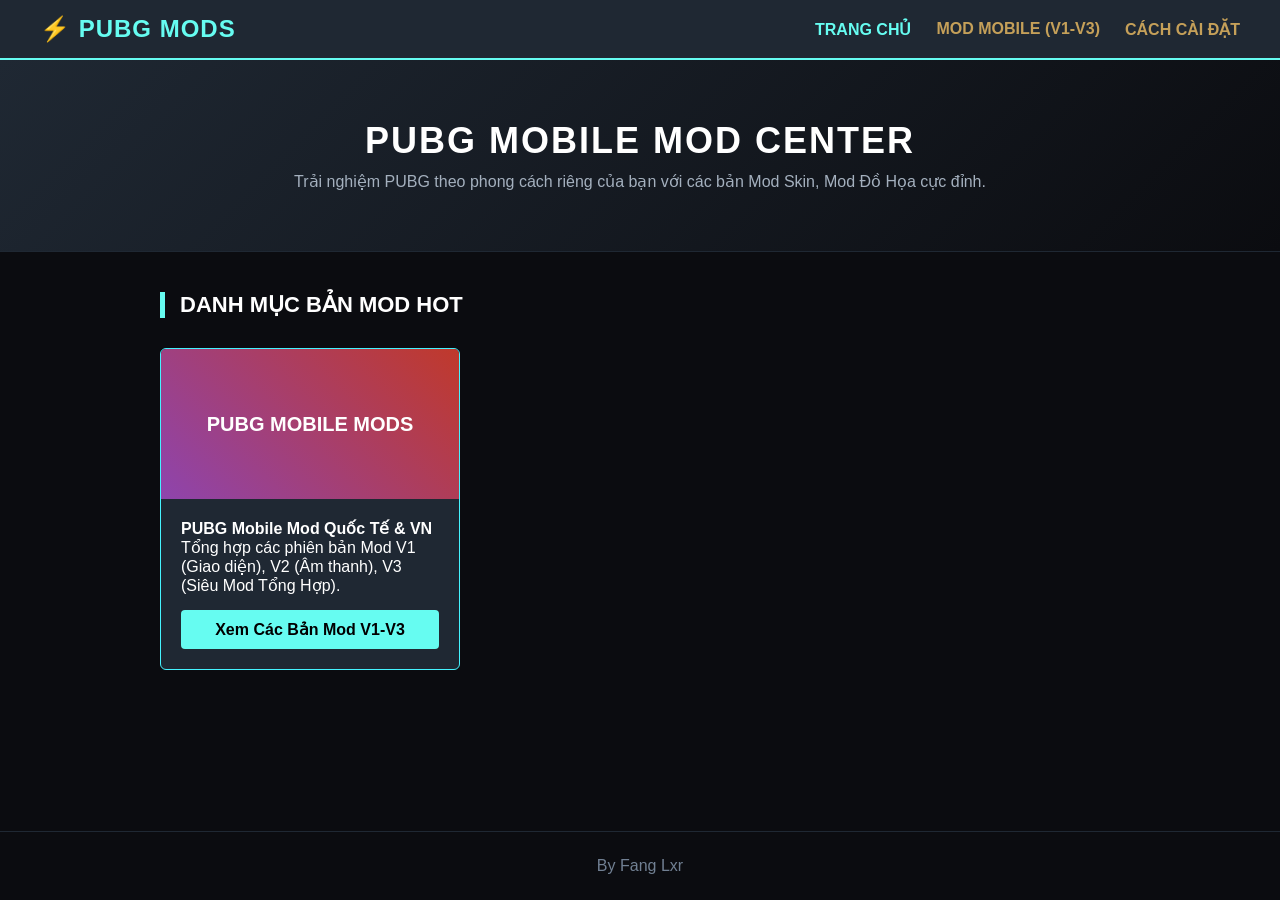
==== index.html @ ba9da211 "Add files via upload" ====
<!DOCTYPE html>
<html lang="vi">
<head>
    <meta charset="UTF-8">
    <meta name="viewport" content="width=device-width, initial-scale=1.0">
    <title>PUBG Modding Center - Tải Bản Mod V1 V2 V3</title>
    <link rel="stylesheet" href="style.css">
</head>
<body>

    <header>
        <nav class="navbar">
            <div class="logo">⚡ PUBG MODS</div>
            <ul class="nav-links">
                <li><a href="index.html" class="active">Trang Chủ</a></li>
                <li><a href="pubg-mobile-mods.html">Mod Mobile (V1-V3)</a></li>
                <li><a href="#">Cách Cài Đặt</a></li>
            </ul>
        </nav>
    </header>

    <section class="hero mod-banner">
        <h2>PUBG MOBILE MOD CENTER</h2>
        <p>Trải nghiệm PUBG theo phong cách riêng của bạn với các bản Mod Skin, Mod Đồ Họa cực đỉnh.</p>
    </section>

    <main class="container">
        <h3 class="section-title">Danh Mục Bản Mod Hot</h3>
        <div class="game-grid">
            <div class="game-card">
                <div class="game-thumb" style="background: linear-gradient(45deg, #8e44ad, #c0392b); height: 150px; display:flex; align-items:center; justify-content:center; font-weight:bold; color:#fff; font-size: 20px;">PUBG MOBILE MODS</div>
                <div class="game-info">
                    <h4>PUBG Mobile Mod Quốc Tế & VN</h4>
                    <p>Tổng hợp các phiên bản Mod V1 (Giao diện), V2 (Âm thanh), V3 (Siêu Mod Tổng Hợp).</p>
                    <a href="pubg-mobile-mods.html" class="btn-detail">Xem Các Bản Mod V1-V3</a>
                </div>
            </div>
        </div>
    </main>

    <footer>
        <p> By Fang Lxr </p>
    </footer>

</body>
</html>
---- style.css ----
/* Thiết lập cơ bản */
* {
    margin: 0;
    padding: 0;
    box-sizing: border-box;
    font-family: 'Segoe UI', Arial, sans-serif;
}

body {
    background-color: #0b0c10;
    color: #c5a059; /* Màu vàng cát đặc trưng PUBG */
    display: flex;
    flex-direction: column;
    min-height: 100vh;
}

/* Navbar */
.navbar {
    background-color: #1f2833;
    display: flex;
    justify-content: space-between;
    align-items: center;
    padding: 15px 40px;
    border-bottom: 2px solid #66fcf1; /* Viền neon dạ quang */
}

.logo {
    color: #66fcf1;
    font-size: 24px;
    font-weight: bold;
    text-transform: uppercase;
    letter-spacing: 1px;
}

.nav-links {
    list-style: none;
    display: flex;
}

.nav-links li {
    margin-left: 25px;
}

.nav-links a {
    color: #c5a059;
    text-decoration: none;
    font-size: 16px;
    font-weight: bold;
    text-transform: uppercase;
    transition: 0.3s;
}

.nav-links a:hover, .nav-links a.active {
    color: #66fcf1;
}

/* Banner */
.hero {
    background: linear-gradient(135deg, #1f2833, #0b0c10);
    text-align: center;
    padding: 60px 20px;
    border-bottom: 1px solid #1f2833;
}

.hero h2 {
    font-size: 36px;
    color: #ffffff;
    margin-bottom: 10px;
    letter-spacing: 2px;
}

.hero p {
    color: #a4b0be;
    font-size: 16px;
}

/* Container */
.container {
    flex: 1;
    width: 100%;
    max-width: 1000px;
    margin: 0 auto;
    padding: 40px 20px;
}

.section-title {
    font-size: 22px;
    margin-bottom: 30px;
    color: #fff;
    border-left: 5px solid #66fcf1;
    padding-left: 15px;
    text-transform: uppercase;
}

/* Grid của trang chủ */
.game-grid {
    display: grid;
    grid-template-columns: repeat(auto-fill, minmax(300px, 1fr));
    gap: 30px;
}
.game-card {
    background-color: #1f2833;
    border-radius: 6px;
    overflow: hidden;
    border: 1px solid #45f3ff;
}
.game-info { padding: 20px; color: #fff;}
.btn-detail {
    display: block; text-align: center; background: #66fcf1; color: #000; padding: 10px; 
    font-weight: bold; text-decoration: none; border-radius: 4px; margin-top: 15px;
}

/* --- Danh Sách Bản Mod (Dạng Hộp) --- */
.mod-list {
    display: flex;
    flex-direction: column;
    gap: 25px;
}

.mod-box {
    background-color: #1f2833;
    border-left: 6px solid #66fcf1;
    border-radius: 4px;
    padding: 25px;
    box-shadow: 0 4px 10px rgba(0,0,0,0.3);
}

.mod-header {
    display: flex;
    align-items: center;
    gap: 15px;
    flex-wrap: wrap;
    margin-bottom: 15px;
}

.mod-header h3 {
    color: #fff;
    font-size: 20px;
    flex: 1;
}

/* Huy hiệu V1 V2 V3 */
.mod-version {
    padding: 5px 12px;
    font-weight: bold;
    border-radius: 3px;
    color: #000;
    text-transform: uppercase;
    font-size: 13px;
}
.badge-v1 { background-color: #f1c40f; } /* Vàng */
.badge-v2 { background-color: #3498db; color: #fff; } /* Xanh */
.badge-v3 { background-color: #9b59b6; color: #fff; } /* Tím VIP */

/* Trạng thái Anti-ban */
.mod-status {
    font-size: 13px;
    font-weight: bold;
    padding: 4px 8px;
    border-radius: 3px;
}
.mod-status.safe { background-color: rgba(46, 213, 115, 0.2); color: #2ed573; }
.mod-status.warning { background-color: rgba(235, 94, 40, 0.2); color: #ff4757; }

/* Nội dung bản mod */
.mod-body p {
    color: #dcdde1;
    line-height: 1.6;
    margin-bottom: 15px;
    font-size: 15px;
}

/* Nút tải bản mod */
.btn-download-mod {
    display: inline-block;
    background-color: #2ed573;
    color: #000;
    padding: 10px 25px;
    font-weight: bold;
    text-decoration: none;
    border-radius: 4px;
    text-transform: uppercase;
    font-size: 14px;
    transition: 0.2s;
}

.btn-download-mod:hover {
    transform: translateY(-2px);
    box-shadow: 0 4px 12px rgba(46, 213, 115, 0.3);
}

/* Footer */
footer {
    background-color: #0b0c10;
    text-align: center;
    padding: 25px;
    color: #718093;
    border-top: 1px solid #1f2833;
    margin-top: 40px;
}
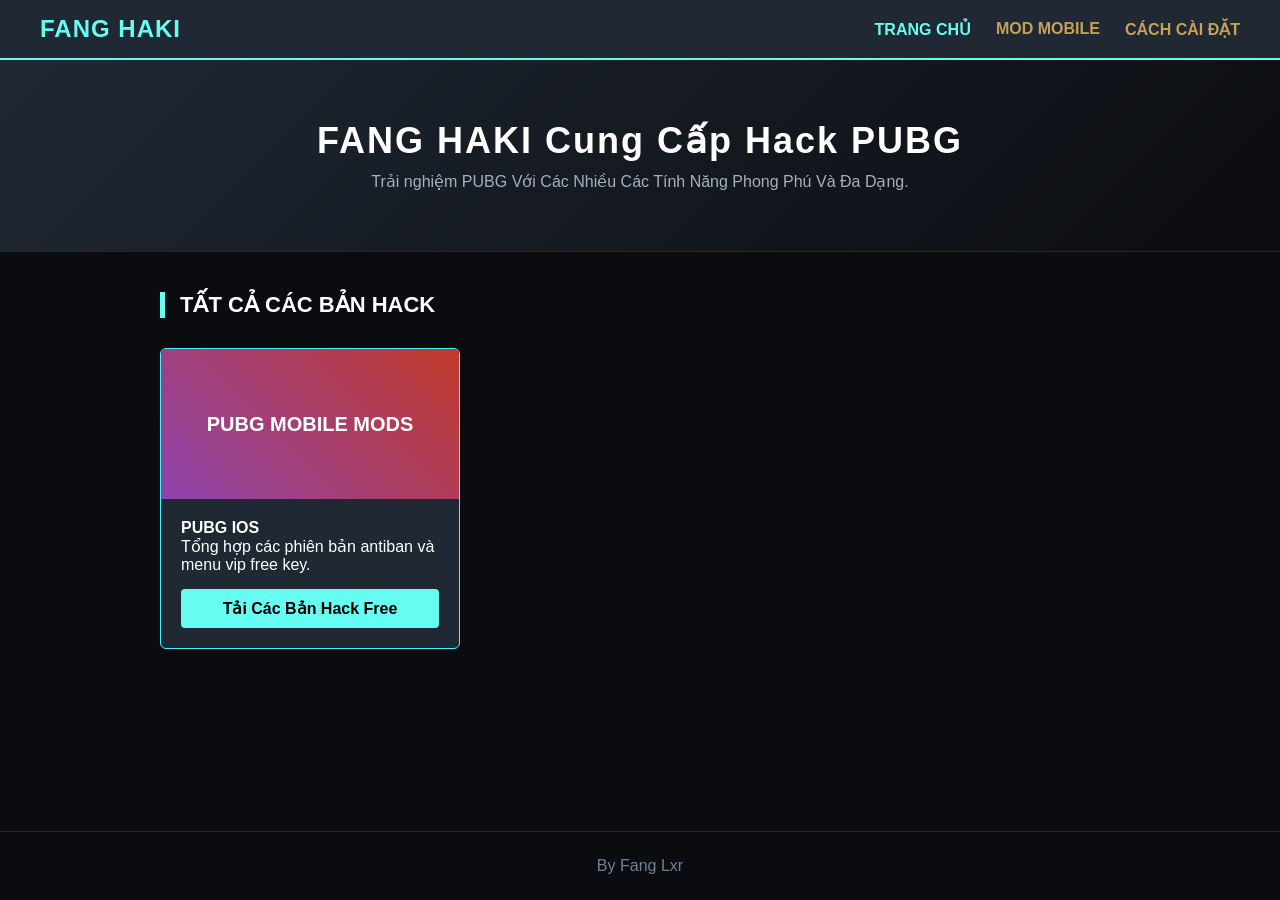
==== commit d66f1d3f: "Update index.html" ====
--- a/index.html
+++ b/index.html
@@ -3,36 +3,36 @@
 <head>
     <meta charset="UTF-8">
     <meta name="viewport" content="width=device-width, initial-scale=1.0">
-    <title>PUBG Modding Center - Tải Bản Mod V1 V2 V3</title>
+    <title> Link Các Bản Hack </title>
     <link rel="stylesheet" href="style.css">
 </head>
 <body>
 
     <header>
         <nav class="navbar">
-            <div class="logo">⚡ PUBG MODS</div>
+            <div class="logo"> FANG HAKI </div>
             <ul class="nav-links">
                 <li><a href="index.html" class="active">Trang Chủ</a></li>
-                <li><a href="pubg-mobile-mods.html">Mod Mobile (V1-V3)</a></li>
+                <li><a href="pubg-mobile-mods.html">Mod Mobile</a></li>
                 <li><a href="#">Cách Cài Đặt</a></li>
             </ul>
         </nav>
     </header>
 
     <section class="hero mod-banner">
-        <h2>PUBG MOBILE MOD CENTER</h2>
-        <p>Trải nghiệm PUBG theo phong cách riêng của bạn với các bản Mod Skin, Mod Đồ Họa cực đỉnh.</p>
+        <h2>FANG HAKI Cung Cấp Hack PUBG</h2>
+        <p>Trải nghiệm PUBG Với Các Nhiều Các Tính Năng Phong Phú Và Đa Dạng.</p>
     </section>
 
     <main class="container">
-        <h3 class="section-title">Danh Mục Bản Mod Hot</h3>
+        <h3 class="section-title"> Tất Cả Các Bản Hack</h3>
         <div class="game-grid">
             <div class="game-card">
                 <div class="game-thumb" style="background: linear-gradient(45deg, #8e44ad, #c0392b); height: 150px; display:flex; align-items:center; justify-content:center; font-weight:bold; color:#fff; font-size: 20px;">PUBG MOBILE MODS</div>
                 <div class="game-info">
-                    <h4>PUBG Mobile Mod Quốc Tế & VN</h4>
-                    <p>Tổng hợp các phiên bản Mod V1 (Giao diện), V2 (Âm thanh), V3 (Siêu Mod Tổng Hợp).</p>
-                    <a href="pubg-mobile-mods.html" class="btn-detail">Xem Các Bản Mod V1-V3</a>
+                    <h4>PUBG IOS</h4>
+                    <p>Tổng hợp các phiên bản antiban và menu vip free key.</p>
+                    <a href="pubg-mobile-mods.html" class="btn-detail">Tải Các Bản Hack Free</a>
                 </div>
             </div>
         </div>
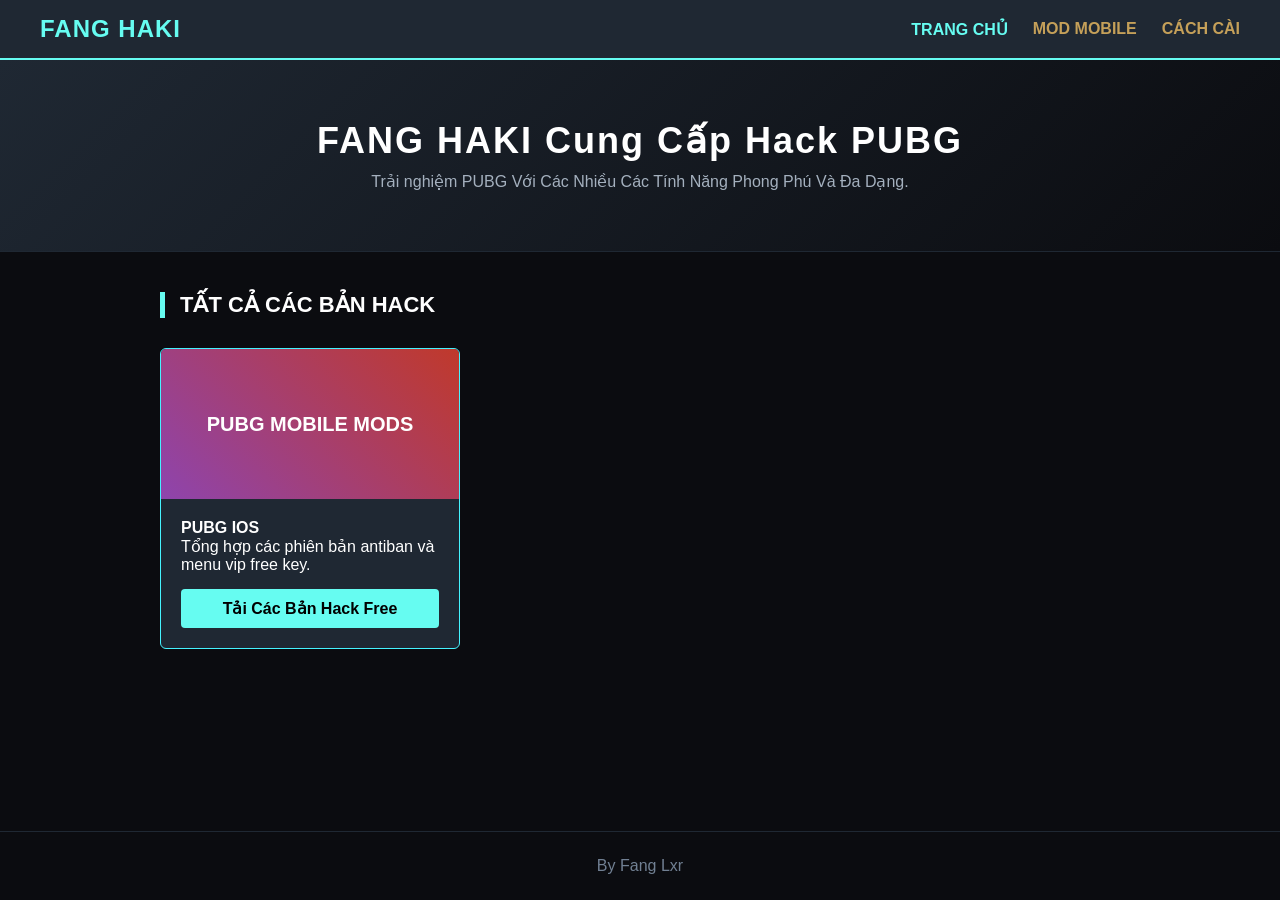
==== commit 5f6bbb49: "Update index.html" ====
--- a/index.html
+++ b/index.html
@@ -14,7 +14,7 @@
             <ul class="nav-links">
                 <li><a href="index.html" class="active">Trang Chủ</a></li>
                 <li><a href="pubg-mobile-mods.html">Mod Mobile</a></li>
-                <li><a href="#">Cách Cài Đặt</a></li>
+                <li><a href="#">Cách Cài</a></li>
             </ul>
         </nav>
     </header>
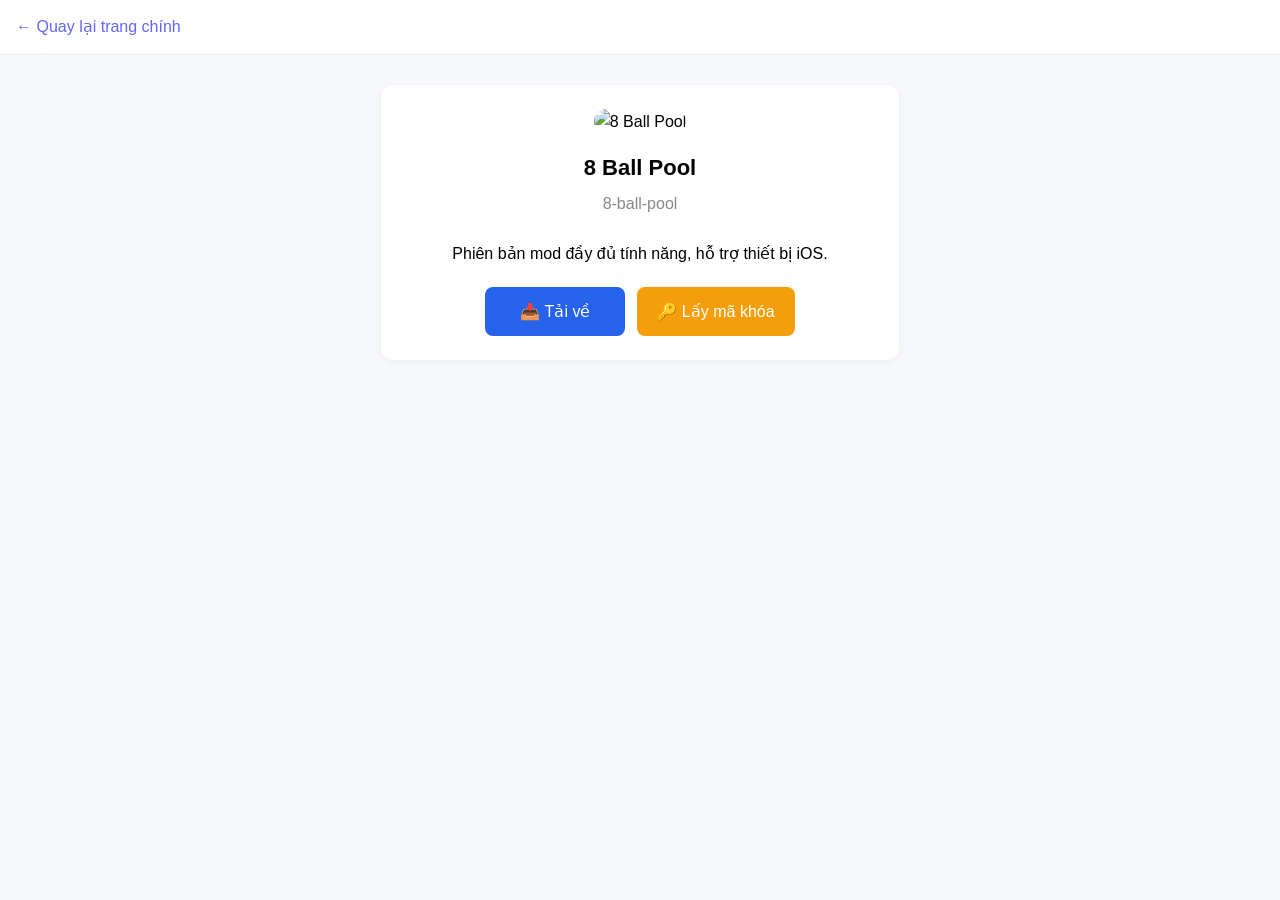
==== commit f725afc6: "Update index.html" ====
--- a/index.html
+++ b/index.html
@@ -3,44 +3,113 @@
 <head>
     <meta charset="UTF-8">
     <meta name="viewport" content="width=device-width, initial-scale=1.0">
-    <title> Link Các Bản Hack </title>
-    <link rel="stylesheet" href="style.css">
+    <title>8 Ball Pool - XUMOD</title>
+    <style>
+        * {
+            margin: 0;
+            padding: 0;
+            box-sizing: border-box;
+            font-family: -apple-system, BlinkMacSystemFont, "Segoe UI", Roboto, sans-serif;
+        }
+
+        body {
+            background: #f8f9fc;
+            line-height: 1.6;
+        }
+
+        .back-bar {
+            background: #fff;
+            padding: 14px 16px;
+            border-bottom: 1px solid #eee;
+        }
+
+        .back-bar a {
+            text-decoration: none;
+            color: #6366f1;
+            font-weight: 500;
+        }
+
+        .app-detail {
+            max-width: 550px;
+            margin: 30px auto;
+            padding: 0 16px;
+        }
+
+        .app-card {
+            background: #fff;
+            border-radius: 12px;
+            padding: 24px;
+            box-shadow: 0 2px 8px rgba(0,0,0,0.06);
+            text-align: center;
+        }
+
+        .app-big-logo {
+            width: 80px;
+            height: 80px;
+            border-radius: 16px;
+            margin: 0 auto 16px;
+        }
+
+        h1 {
+            font-size: 22px;
+            margin-bottom: 6px;
+        }
+
+        .sub-name {
+            color: #888;
+            margin-bottom: 24px;
+        }
+
+        .btn-group {
+            display: flex;
+            gap: 12px;
+            justify-content: center;
+            margin-top: 20px;
+            flex-wrap: wrap;
+        }
+
+        .btn {
+            padding: 12px 20px;
+            border-radius: 8px;
+            text-decoration: none;
+            font-weight: 500;
+            min-width: 140px;
+        }
+
+        .btn-download {
+            background: #2563eb;
+            color: white;
+        }
+
+        .btn-key {
+            background: #f59e0b;
+            color: white;
+        }
+
+        .btn:hover {
+            opacity: 0.92;
+        }
+    </style>
 </head>
 <body>
 
-    <header>
-        <nav class="navbar">
-            <div class="logo"> FANG HAKI </div>
-            <ul class="nav-links">
-                <li><a href="index.html" class="active">Trang Chủ</a></li>
-                <li><a href="pubg-mobile-mods.html">Mod Mobile</a></li>
-                <li><a href="#">Cách Cài</a></li>
-            </ul>
-        </nav>
-    </header>
+<div class="back-bar">
+    <a href="index.html">← Quay lại trang chính</a>
+</div>
 
-    <section class="hero mod-banner">
-        <h2>FANG HAKI Cung Cấp Hack PUBG</h2>
-        <p>Trải nghiệm PUBG Với Các Nhiều Các Tính Năng Phong Phú Và Đa Dạng.</p>
-    </section>
+<div class="app-detail">
+    <div class="app-card">
+        <img class="app-big-logo" src="https://cdn-icons-png.flaticon.com/512/3074/3074391.png" alt="8 Ball Pool">
+        <h1>8 Ball Pool</h1>
+        <p class="sub-name">8-ball-pool</p>
+        <p>Phiên bản mod đầy đủ tính năng, hỗ trợ thiết bị iOS.</p>
 
-    <main class="container">
-        <h3 class="section-title"> Tất Cả Các Bản Hack</h3>
-        <div class="game-grid">
-            <div class="game-card">
-                <div class="game-thumb" style="background: linear-gradient(45deg, #8e44ad, #c0392b); height: 150px; display:flex; align-items:center; justify-content:center; font-weight:bold; color:#fff; font-size: 20px;">PUBG MOBILE MODS</div>
-                <div class="game-info">
-                    <h4>PUBG IOS</h4>
-                    <p>Tổng hợp các phiên bản antiban và menu vip free key.</p>
-                    <a href="pubg-mobile-mods.html" class="btn-detail">Tải Các Bản Hack Free</a>
-                </div>
-            </div>
+        <div class="btn-group">
+            <a href="link-tai-8ball.ipa" class="btn btn-download" download>📥 Tải về</a>
+            <a href="lay-key-8ball.html" class="btn btn-key">🔑 Lấy mã khóa</a>
         </div>
-    </main>
-
-    <footer>
-        <p> By Fang Lxr </p>
-    </footer>
+    </div>
+</div>
 
 </body>
 </html>
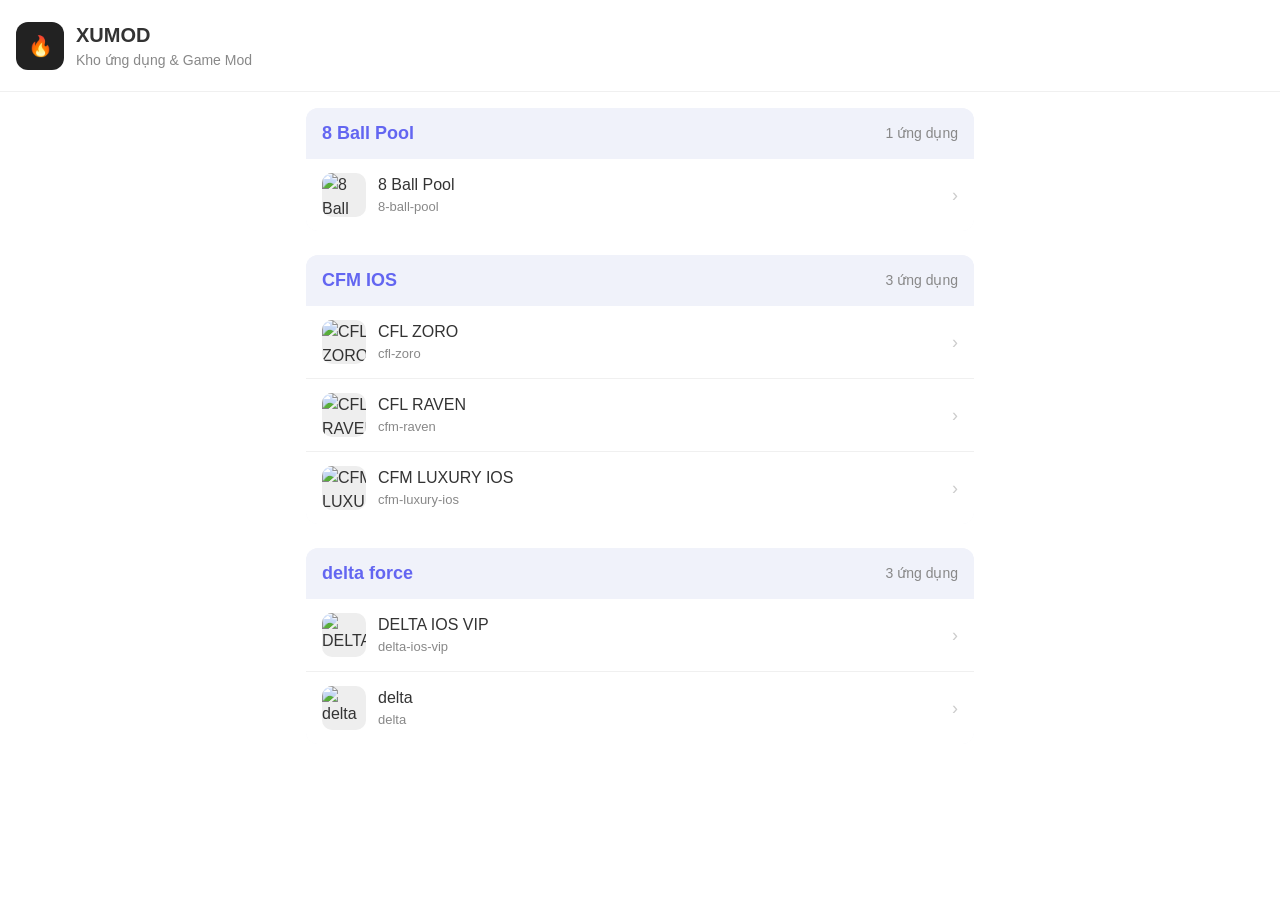
==== commit 2948df27: "Update index.html" ====
--- a/index.html
+++ b/index.html
@@ -3,7 +3,7 @@
 <head>
     <meta charset="UTF-8">
     <meta name="viewport" content="width=device-width, initial-scale=1.0">
-    <title>8 Ball Pool - XUMOD</title>
+    <title>XUMOD - Kho ứng dụng</title>
     <style>
         * {
             margin: 0;
@@ -13,102 +13,233 @@
         }
 
         body {
+            background-color: #ffffff;
+            color: #333;
+            line-height: 1.5;
+        }
+
+        .app-header {
+            display: flex;
+            align-items: center;
+            gap: 12px;
+            padding: 20px 16px;
+            background: #fff;
+            border-bottom: 1px solid #f0f0f0;
+        }
+
+        .app-icon {
+            width: 48px;
+            height: 48px;
+            border-radius: 12px;
+            background: #222;
+            display: flex;
+            align-items: center;
+            justify-content: center;
+            color: white;
+            font-weight: bold;
+            font-size: 20px;
+        }
+
+        .app-info h1 {
+            font-size: 20px;
+            font-weight: 600;
+        }
+
+        .app-info p {
+            font-size: 14px;
+            color: #888;
+        }
+
+        .container {
+            padding: 16px;
+            max-width: 700px;
+            margin: 0 auto;
+        }
+
+        .category {
+            margin-bottom: 24px;
+            border-radius: 12px;
+            overflow: hidden;
             background: #f8f9fc;
-            line-height: 1.6;
-        }
-
-        .back-bar {
-            background: #fff;
+        }
+
+        .category-header {
+            display: flex;
+            justify-content: space-between;
+            align-items: center;
+            padding: 12px 16px;
+            background: #f0f2fa;
+        }
+
+        .category-header h2 {
+            font-size: 18px;
+            font-weight: 600;
+            color: #6366f1;
+        }
+
+        .count {
+            font-size: 14px;
+            color: #888;
+        }
+
+        .app-item {
+            display: flex;
+            align-items: center;
+            justify-content: space-between;
             padding: 14px 16px;
-            border-bottom: 1px solid #eee;
-        }
-
-        .back-bar a {
+            background: #ffffff;
+            border-bottom: 1px solid #f0f0f0;
             text-decoration: none;
-            color: #6366f1;
+            color: inherit;
+            transition: background 0.2s;
+        }
+
+        .app-item:hover {
+            background: #f9fafc;
+        }
+
+        .app-item:last-child {
+            border-bottom: none;
+        }
+
+        .app-left {
+            display: flex;
+            align-items: center;
+            gap: 12px;
+        }
+
+        .app-logo {
+            width: 44px;
+            height: 44px;
+            border-radius: 10px;
+            background: #eee;
+            overflow: hidden;
+        }
+
+        .app-text h3 {
+            font-size: 16px;
             font-weight: 500;
         }
 
-        .app-detail {
-            max-width: 550px;
-            margin: 30px auto;
-            padding: 0 16px;
-        }
-
-        .app-card {
-            background: #fff;
-            border-radius: 12px;
-            padding: 24px;
-            box-shadow: 0 2px 8px rgba(0,0,0,0.06);
-            text-align: center;
-        }
-
-        .app-big-logo {
-            width: 80px;
-            height: 80px;
-            border-radius: 16px;
-            margin: 0 auto 16px;
-        }
-
-        h1 {
-            font-size: 22px;
-            margin-bottom: 6px;
-        }
-
-        .sub-name {
+        .app-text p {
+            font-size: 13px;
             color: #888;
-            margin-bottom: 24px;
-        }
-
-        .btn-group {
-            display: flex;
-            gap: 12px;
-            justify-content: center;
-            margin-top: 20px;
-            flex-wrap: wrap;
-        }
-
-        .btn {
-            padding: 12px 20px;
-            border-radius: 8px;
-            text-decoration: none;
-            font-weight: 500;
-            min-width: 140px;
-        }
-
-        .btn-download {
-            background: #2563eb;
-            color: white;
-        }
-
-        .btn-key {
-            background: #f59e0b;
-            color: white;
-        }
-
-        .btn:hover {
-            opacity: 0.92;
+        }
+
+        .arrow {
+            color: #ccc;
+            font-size: 18px;
         }
     </style>
 </head>
 <body>
 
-<div class="back-bar">
-    <a href="index.html">← Quay lại trang chính</a>
+<div class="app-header">
+    <div class="app-icon">🔥</div>
+    <div class="app-info">
+        <h1>XUMOD</h1>
+        <p>Kho ứng dụng & Game Mod</p>
+    </div>
 </div>
 
-<div class="app-detail">
-    <div class="app-card">
-        <img class="app-big-logo" src="https://cdn-icons-png.flaticon.com/512/3074/3074391.png" alt="8 Ball Pool">
-        <h1>8 Ball Pool</h1>
-        <p class="sub-name">8-ball-pool</p>
-        <p>Phiên bản mod đầy đủ tính năng, hỗ trợ thiết bị iOS.</p>
-
-        <div class="btn-group">
-            <a href="link-tai-8ball.ipa" class="btn btn-download" download>📥 Tải về</a>
-            <a href="lay-key-8ball.html" class="btn btn-key">🔑 Lấy mã khóa</a>
+<div class="container">
+
+    <!-- Nhóm 8 Ball Pool -->
+    <div class="category">
+        <div class="category-header">
+            <h2>8 Ball Pool</h2>
+            <span class="count">1 ứng dụng</span>
         </div>
-    </div>
+        <a href="chi-tiet-8ball.html" class="app-item">
+            <div class="app-left">
+                <div class="app-logo">
+                    <img src="https://cdn-icons-png.flaticon.com/512/3074/3074391.png" alt="8 Ball Pool" width="44" height="44">
+                </div>
+                <div class="app-text">
+                    <h3>8 Ball Pool</h3>
+                    <p>8-ball-pool</p>
+                </div>
+            </div>
+            <span class="arrow">›</span>
+        </a>
+    </div>
+
+    <!-- Nhóm CFM IOS -->
+    <div class="category">
+        <div class="category-header">
+            <h2>CFM IOS</h2>
+            <span class="count">3 ứng dụng</span>
+        </div>
+        <a href="chi-tiet-zoro.html" class="app-item">
+            <div class="app-left">
+                <div class="app-logo">
+                    <img src="https://cdn-icons-png.flaticon.com/512/607/607358.png" alt="CFL ZORO" width="44" height="44">
+                </div>
+                <div class="app-text">
+                    <h3>CFL ZORO</h3>
+                    <p>cfl-zoro</p>
+                </div>
+            </div>
+            <span class="arrow">›</span>
+        </a>
+        <a href="chi-tiet-raven.html" class="app-item">
+            <div class="app-left">
+                <div class="app-logo">
+                    <img src="https://cdn-icons-png.flaticon.com/512/607/607358.png" alt="CFL RAVEN" width="44" height="44">
+                </div>
+                <div class="app-text">
+                    <h3>CFL RAVEN</h3>
+                    <p>cfm-raven</p>
+                </div>
+            </div>
+            <span class="arrow">›</span>
+        </a>
+        <a href="chi-tiet-luxury.html" class="app-item">
+            <div class="app-left">
+                <div class="app-logo">
+                    <img src="https://cdn-icons-png.flaticon.com/512/607/607358.png" alt="CFM LUXURY IOS" width="44" height="44">
+                </div>
+                <div class="app-text">
+                    <h3>CFM LUXURY IOS</h3>
+                    <p>cfm-luxury-ios</p>
+                </div>
+            </div>
+            <span class="arrow">›</span>
+        </a>
+    </div>
+
+    <!-- Nhóm Delta Force -->
+    <div class="category">
+        <div class="category-header">
+            <h2>delta force</h2>
+            <span class="count">3 ứng dụng</span>
+        </div>
+        <a href="chi-tiet-delta-vip.html" class="app-item">
+            <div class="app-left">
+                <div class="app-logo">
+                    <img src="https://cdn-icons-png.flaticon.com/512/3479/3479764.png" alt="DELTA IOS VIP" width="44" height="44">
+                </div>
+                <div class="app-text">
+                    <h3>DELTA IOS VIP</h3>
+                    <p>delta-ios-vip</p>
+                </div>
+            </div>
+            <span class="arrow">›</span>
+        </a>
+        <a href="chi-tiet-delta.html" class="app-item">
+            <div class="app-left">
+                <div class="app-logo">
+                    <img src="https://cdn-icons-png.flaticon.com/512/3479/3479764.png" alt="delta" width="44" height="44">
+                </div>
+                <div class="app-text">
+                    <h3>delta</h3>
+                    <p>delta</p>
+                </div>
+            </div>
+            <span class="arrow">›</span>
+        </a>
+    </div>
+
 </div>
 
 </body>
